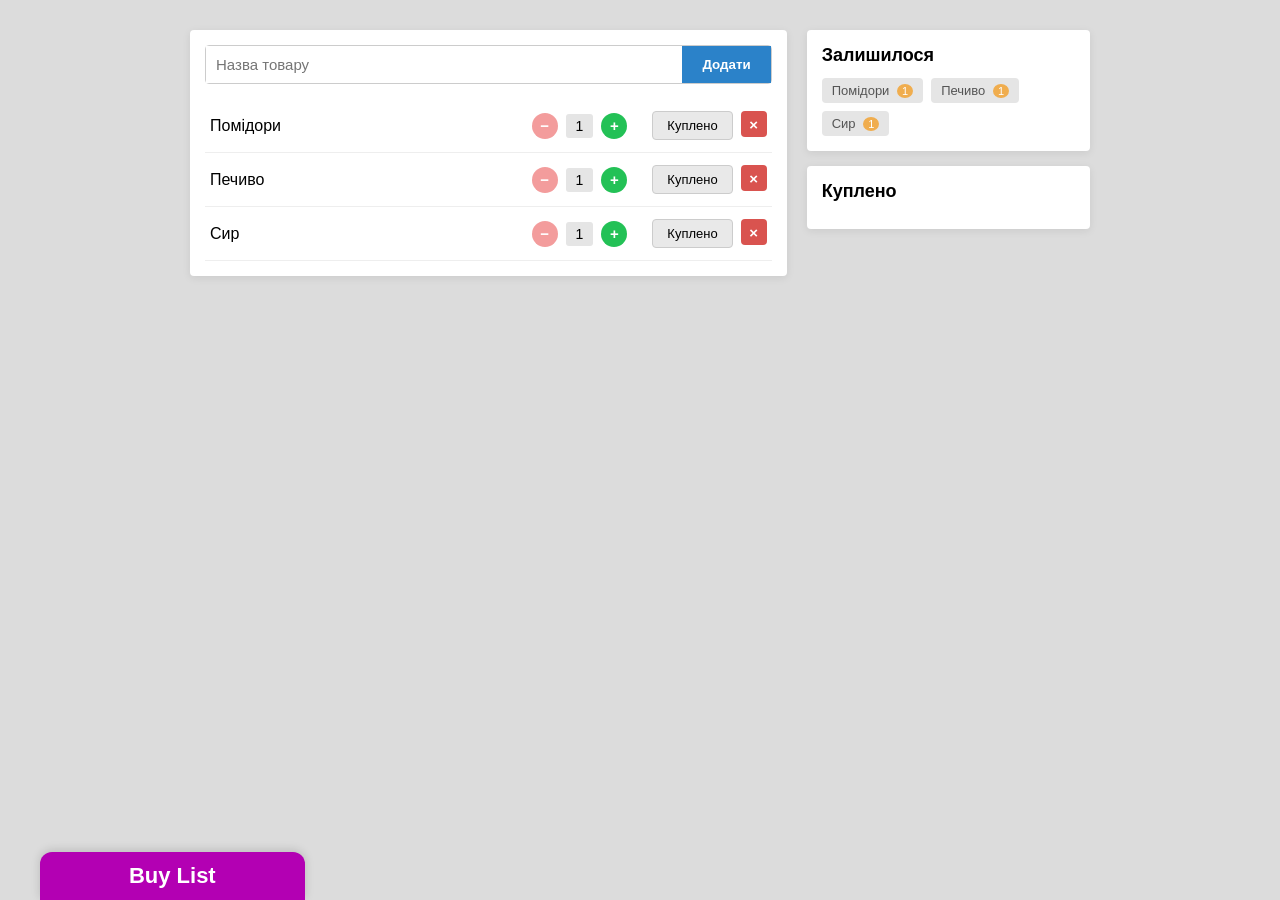
==== lab1/hw/index.html @ f775a600 "finish homework Co-authored-by: Copilot <copilot@github.com>" ====
<!DOCTYPE html>
<html lang="uk">
<head>
    <meta charset="UTF-8">
    <meta name="viewport" content="width=device-width, initial-scale=1.0">
    <title>Buy List - Лабораторна робота</title>
    <link rel="stylesheet" href="main.css">
</head>
<body>

    <main class="container">
        <section class="products-section">
            <div class="add-product-form">
                <input type="text" placeholder="Назва товару" aria-label="Назва товару">
                <button type="button" class="btn-add" data-tooltip="Додати товар у список">Додати</button>
            </div>

            <div class="products-list">
                <div class="product-item">
                    <span class="product-name">Помідори</span>
                    <div class="controls-wrapper">
                        <div class="quantity-controls">
                            <button type="button" class="btn-circle btn-minus" aria-label="Зменшити" data-tooltip="Зменшити кількість">−</button>
                            <span class="quantity-value">1</span>
                            <button type="button" class="btn-circle btn-plus" aria-label="Збільшити" data-tooltip="Збільшити кількість">+</button>
                        </div>
                        <div class="action-buttons">
                            <button type="button" class="btn-status" data-tooltip="Позначити як куплене">Куплено</button>
                            <button type="button" class="btn-circle btn-delete" aria-label="Видалити" data-tooltip="Вилучити зі списку">×</button>
                        </div>
                    </div>
                </div>

                <div class="product-item">
                    <span class="product-name">Печиво</span>
                    <div class="controls-wrapper">
                        <div class="quantity-controls">
                            <button type="button" class="btn-circle btn-minus" aria-label="Зменшити" data-tooltip="Зменшити кількість">−</button>
                            <span class="quantity-value">1</span>
                            <button type="button" class="btn-circle btn-plus" aria-label="Збільшити" data-tooltip="Збільшити кількість">+</button>
                        </div>
                        <div class="action-buttons">
                            <button type="button" class="btn-status" data-tooltip="Позначити як куплене">Куплено</button>
                            <button type="button" class="btn-circle btn-delete" aria-label="Видалити" data-tooltip="Вилучити зі списку">×</button>
                        </div>
                    </div>
                </div>

                <div class="product-item">
                    <span class="product-name">Сир</span>
                    <div class="controls-wrapper">
                        <div class="quantity-controls">
                            <button type="button" class="btn-circle btn-minus" aria-label="Зменшити" data-tooltip="Зменшити кількість">−</button>
                            <span class="quantity-value">1</span>
                            <button type="button" class="btn-circle btn-plus" aria-label="Збільшити" data-tooltip="Збільшити кількість">+</button>
                        </div>
                        <div class="action-buttons">
                            <button type="button" class="btn-status" data-tooltip="Позначити як куплене">Куплено</button>
                            <button type="button" class="btn-circle btn-delete" aria-label="Видалити" data-tooltip="Вилучити зі списку">×</button>
                        </div>
                    </div>
                </div>
            </div>
        </section>

        <section class="summary-section">
            <div class="summary-box">
                <h2>Залишилося</h2>
                <div class="stats-badges">
                    <span class="stats-badge">Помідори <mark>1</mark></span>
                    <span class="stats-badge">Печиво <mark>1</mark></span>
                    <span class="stats-badge">Сир <mark>1</mark></span>
                </div>
            </div>
            
            <div class="summary-box">
                <h2>Куплено</h2>
                <div class="stats-badges">
                    </div>
            </div>
        </section>
    </main>

    <div class="student-badge">
        <div class="badge-main-text">Buy List</div>
        <div class="badge-hidden-text">
            <span>Created by:</span>
            <strong>Гладка Вікторія</strong>
        </div>
    </div>

</body>
</html>
---- lab1/hw/main.css ----
* {
    box-sizing: border-box;
    margin: 0;
    padding: 0;
    font-family: Arial, sans-serif;
}

body {
    background-color: #dcdcdc;
    padding: 30px 15px;
}
.container {
    display: flex;
    flex-direction: row;
    gap: 20px;
    max-width: 900px;
    margin: 0 auto;
}

@media (max-width: 500px) {
    .container {
        flex-direction: column;
    }
}
.products-section {
    flex: 2;
    background: #ffffff;
    border-radius: 4px;
    box-shadow: 0 2px 8px rgba(0,0,0,0.08);
    padding: 15px;
}

.add-product-form {
    display: flex;
    margin-bottom: 15px;
    border: 1px solid #ccc;
    border-radius: 4px;
}

.add-product-form input {
    flex: 1;
    padding: 10px;
    border: none;
    outline: none;
    font-size: 15px;
}

.btn-add {
    background-color: #2b82c9;
    color: white;
    border: none;
    padding: 0 20px;
    font-weight: bold;
    cursor: pointer;
}

.product-item {
    display: flex;
    justify-content: space-between;
    align-items: center;
    padding: 12px 5px;
    border-bottom: 1px solid #eee;
}

.product-name {
    font-size: 16px;
}

.controls-wrapper {
    display: flex;
    align-items: center;
    gap: 25px;
}

.quantity-controls {
    display: flex;
    align-items: center;
    gap: 8px;
}

.quantity-value {
    background-color: #e5e5e5;
    padding: 4px 10px;
    border-radius: 3px;
    font-size: 14px;
    min-width: 25px;
    text-align: center;
}

.btn-circle {
    width: 26px;
    height: 26px;
    border-radius: 50%;
    border: none;
    color: white;
    font-weight: bold;
    font-size: 15px;
    cursor: pointer;
    display: inline-flex;
    align-items: center;
    justify-content: center;
}

.btn-minus { background-color: #f39c9c; }
.btn-plus { background-color: #23c156; }

.action-buttons {
    display: flex;
    gap: 8px;
}

.btn-status {
    background: #e9e9e9;
    border: 1px solid #ccc;
    padding: 6px 14px;
    border-radius: 4px;
    font-size: 13px;
    cursor: pointer;
}

.btn-delete {
    background-color: #d9534f;
    border-radius: 4px;
}

.summary-section {
    flex: 1;
    display: flex;
    flex-direction: column;
    gap: 15px;
}

.summary-box {
    background: white;
    padding: 15px;
    border-radius: 4px;
    box-shadow: 0 2px 8px rgba(0,0,0,0.08);
}

.summary-box h2 {
    font-size: 18px;
    margin-bottom: 12px;
}

.stats-badges {
    display: flex;
    flex-wrap: wrap;
    gap: 8px;
}

.stats-badge {
    background-color: #e5e5e5;
    padding: 5px 10px;
    border-radius: 4px;
    font-size: 13px;
    color: #555;
}

.stats-badge mark {
    background: #f0ad4e;
    color: white;
    padding: 1px 5px;
    border-radius: 50%;
    font-size: 11px;
    margin-left: 4px;
}

.student-badge {
    position: fixed;
    bottom: 0;
    left: 40px;
    background-color: #b300b3; 
    color: #ffffff;
    padding: 10px 40px;
    border-radius: 12px 12px 0 0; 
    font-weight: bold;
    text-align: center;
    box-shadow: 0 -2px 10px rgba(0,0,0,0.15);
    z-index: 999;
    
    height: 48px;
    overflow: hidden;
    transition: height 0.3s ease-in-out, background-color 0.3s ease-in-out;
}

.badge-main-text {
    font-size: 22px;
    line-height: 28px;
}

.badge-hidden-text {
    margin-top: 10px;
    font-size: 14px;
    font-weight: normal;
    line-height: 1.4;
}

.student-badge:hover {
    height: 95px; 
    background-color: #3b00b3;
}

@media print {
    body * {
        visibility: hidden;
    }

    .student-badge, .student-badge * {
        visibility: visible;
    }
    
    .student-badge {
        position: absolute;
        top: 20px;
        left: 20px;
        height: auto !important;
        background-color: #ffffff !important; 
        color: #b300b3 !important; 
        border: 2px solid #b300b3 !important; 
        box-shadow: none;
        padding: 15px;
        border-radius: 12px;
    }

    .badge-main-text {
        display: none !important;
    }
    
    .badge-hidden-text {
        margin-top: 0;
    }
}

[data-tooltip] {
    position: relative;
}

[data-tooltip]::after {
    content: attr(data-tooltip);
    position: absolute;
    bottom: -35px; 
    left: 50%;
    transform: translateX(-50%) scale(0.6);
    background-color: #b300b3; 
    color: #ffffff; 
    padding: 6px 12px;
    border-radius:6px
    font-size: 12px;
    font-weight: normal;
    white-space: nowrap;
    opacity: 0;
    pointer-events: none;
    z-index: 1000;
    
    transform-origin: top center;

    transition: transform 0.25s cubic-bezier(0.175, 0.885, 0.32, 1.275), opacity 0.2s ease;
}

[data-tooltip]:hover::after {
    opacity: 1;
    transform: translateX(-50%) scale(1);
}
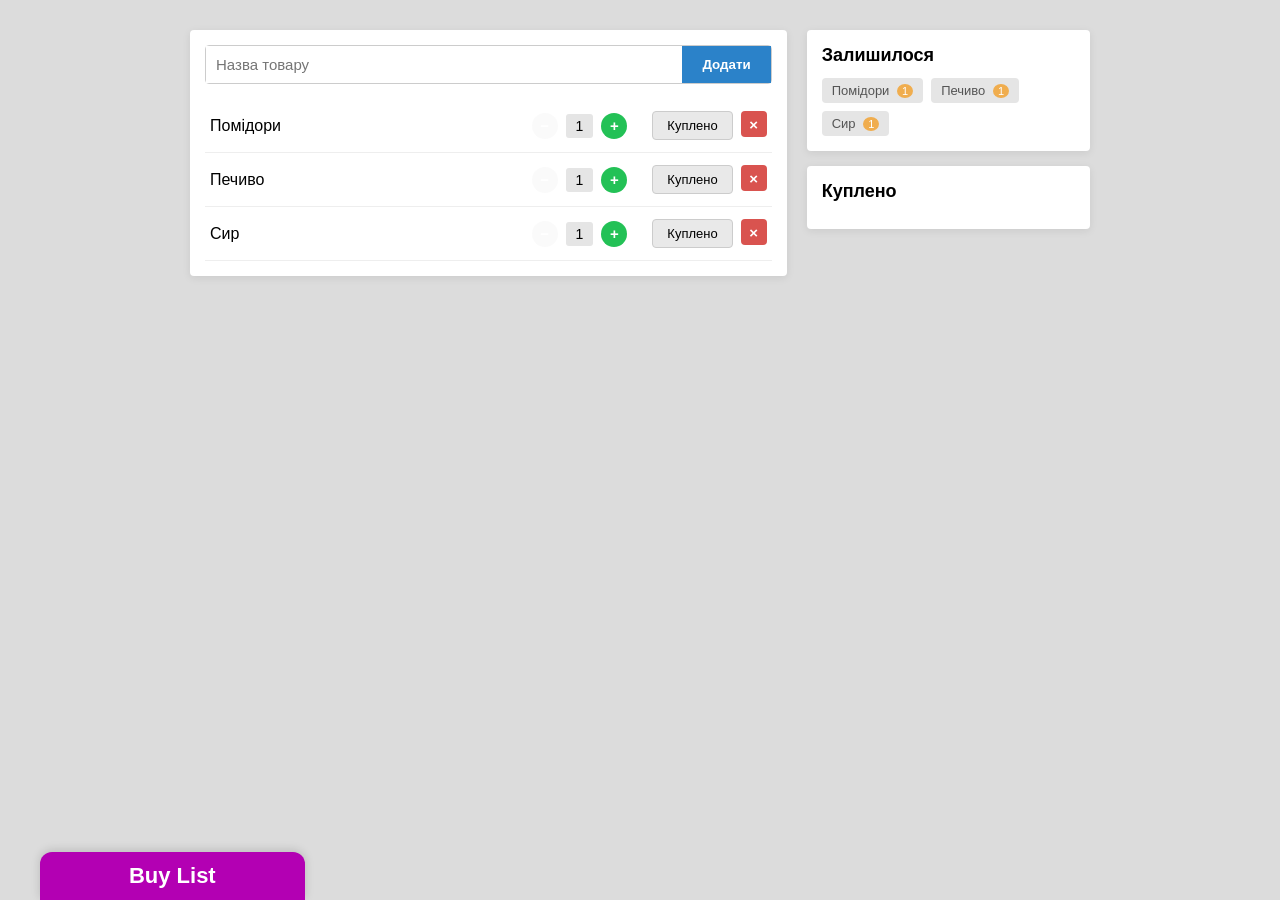
==== commit 17515f91: "Дз2" ====
--- a/lab1/hw/index.html
+++ b/lab1/hw/index.html
@@ -88,6 +88,6 @@
             <strong>Гладка Вікторія</strong>
         </div>
     </div>
-
+<script src="script.js"></script>
 </body>
 </html>
